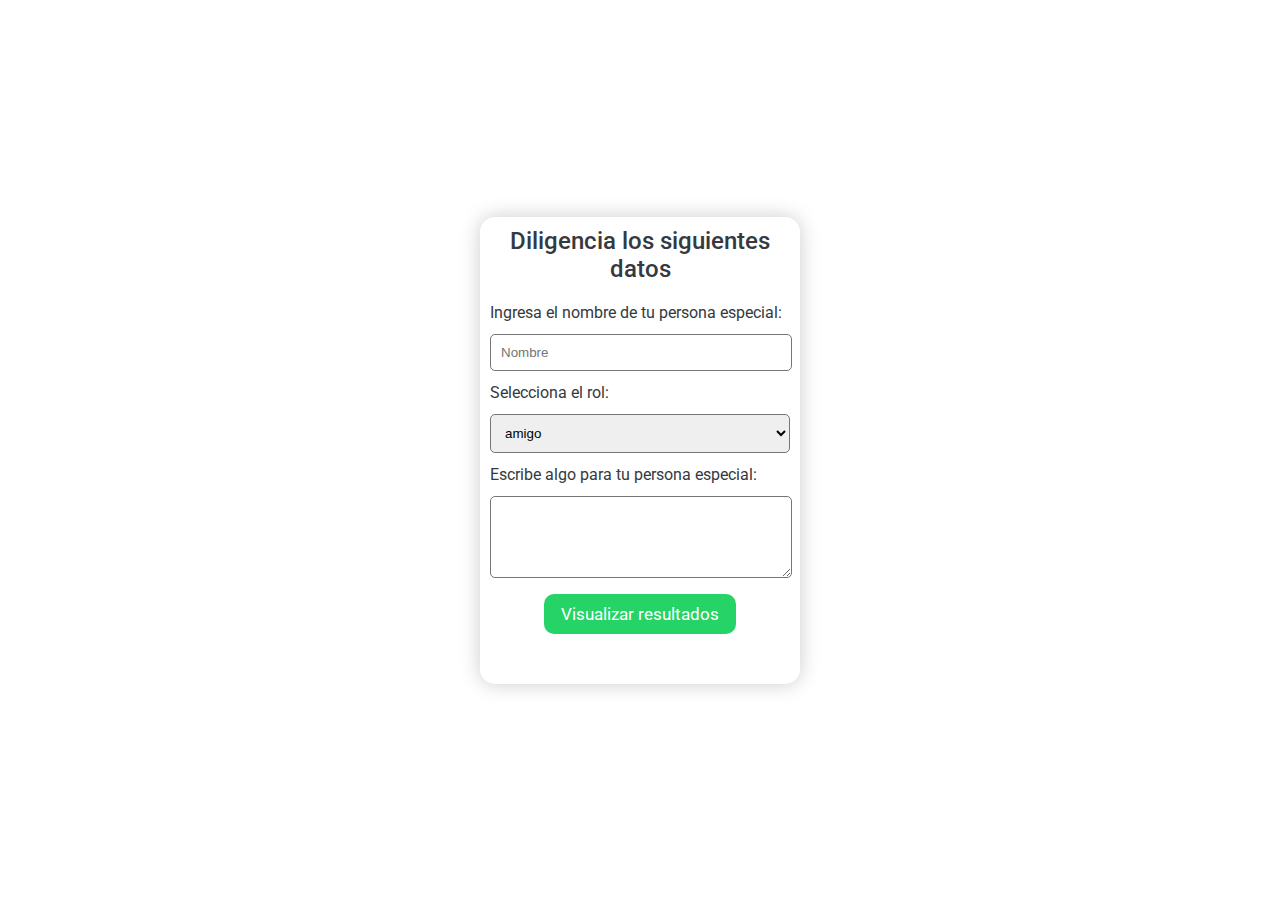
==== index.html @ 07b9d8df "first commit" ====
<!DOCTYPE html>
<html lang="es">
    <head>
        <meta charset="utf-8"/>
        <meta name="viewport" content="viewport-fit=cover, width=device-width, initial-scale=1.0, minimum-scale=1.0, maximum-scale=1.0, user-scalable=no" />
        <title>¿Quieres ser mi ...?</title>

        <link rel="preconnect" href="https://fonts.gstatic.com">
        <link href="https://fonts.googleapis.com/css2?family=Roboto:wght@300;500;900&display=swap" rel="stylesheet">
        
        <link rel="stylesheet" href="./statics/styles/index.css"/>
        <script type="text/javascript" src="./statics/js/index.js"></script>
    </head>
    <body>
        <main id="content">
            <h1 id="titulo"> </h1>
            <div id="imgContainer">
                <img id="img" src="./statics/files/couple.jpg"/>
            </div>
            
            <div id="buttonsContainer">
                <button id="btnsi" type="button">Sì</button>
                <button id="btno" type="button" >No</button>
            </div>
        </main>
        <div id="promptContainer" class="cerrar">
            <div id="prompt">
                <span id="closePrompt">x</span>
                <div id="textoContainer">
                    <h2>Sabia que dirias que si :)</h2>
                    <div id="texto"></div>
                </div>
            </div>
        </div>
        <audio autoplay loop src="./statics/files/romantic_song.mp3"></audio>
    </body>
</html>
---- statics/styles/index.css ----
*{
    padding: 0px;
    margin: 0px;
}

body {
    font-family: 'Roboto', sans-serif;
    color: #343a40;
}

#content{
    display: flex;
    flex-flow: wrap column;
    justify-content: space-around;
    min-height: 100vh;
    z-index: 1;
}

#titulo{
    font-size: 50px;
    font-weight: 900;
    text-align: center;
}

#buttonsContainer, #imgContainer{
    display: flex;
    flex-flow: wrap row;
    justify-content: center;
}

#buttonsContainer{
    margin-bottom: 12px;
}

button{
    cursor: pointer;
    border: none;
    border-radius: 5px;
    box-shadow: 0px 0px 4px gray;
    background-color: white;
    margin: 0px 20px 0px 20px;
    color: #343a40;
    padding: 20px;
    font-weight: 500;
    font-size: 18px;
}

#btno{
    cursor: auto;
    transition: all 200ms;
}

#btnsi{
    transition: all 300ms;
    animation: shadowAnimated 2s infinite;
}

#btnsi:hover{
    background-color: #eb1c24;
    color: white;
}

#promptContainer{
    height: 100vh;
    width: 100%;
    position: fixed;
    top: 0px;
    left: 0px;
    z-index: 2;
}

.cerrar{
    display: none;
}

.abrir{
    display: block;
    animation: abrir 700ms linear;
}

#prompt{
    height: 100%;
    width: 100%;
    background-color: rgba(0, 0, 0, 0.3);
    display: flex;
    flex-flow: wrap column;
    justify-content: center;
    align-items: center;
}

#closePrompt{
    border: 1px solid #eb1c24;
    cursor: pointer;
    color: #eb1c24;
    padding: 3px 8px;
    border-radius: 100px;
    position: relative;
    top: 31px;
    left: 153px;
    font-weight: 900;
    line-height: 18px;
    transition: all 300ms;
}

#textoContainer h2{
    font-weight: 500;
}

#closePrompt:hover{
    background-color: #eb1c24;
    color: white;
}

#textoContainer{
    min-width: 300px;
    max-width: 300px;
    background-color: white;
    border-radius: 15px;
    padding: 20px;  
}

#textoContainer h2{
    margin-bottom: 12px;
}

#texto{
    min-height: 160px;
    max-height: 300px;
    overflow: auto;
}

@keyframes shadowAnimated {
    0%{
        box-shadow: 0px 0px 4px gray;
    }50%{
        box-shadow: 0px 0px 4px #eb1c24;
    }100%{
        box-shadow: 0px 0px 4px gray;
    }
}

@keyframes abrir {
    from{
        display: block;
        opacity: 0;
    }to{
        opacity: 1;
    }
}

@media (max-width: 390px){
    #titulo{
        font-size: 40px;
    }

    img{
        width: 290px;
    }
}

@media (max-width: 360px){
    button{
        padding: 16px;
        font-size: 16px;
    }

    #textoContainer{
        min-width: 250px;
        max-width: 250px;
    }

    #closePrompt{
        left: 129px;
    }
}
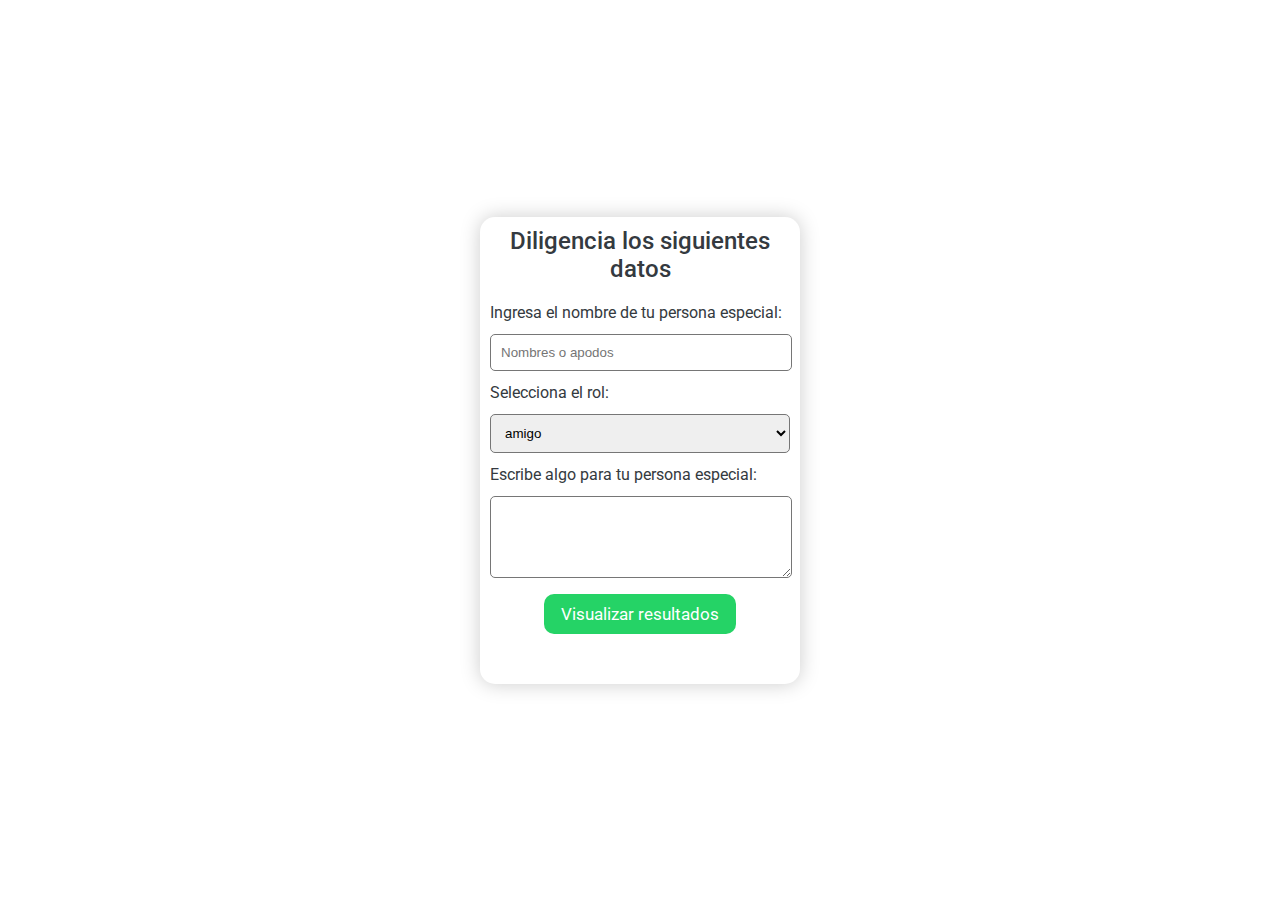
==== commit bf8bf52f: "version 2.0" ====
--- a/index.html
+++ b/index.html
@@ -4,6 +4,7 @@
         <meta charset="utf-8"/>
         <meta name="viewport" content="viewport-fit=cover, width=device-width, initial-scale=1.0, minimum-scale=1.0, maximum-scale=1.0, user-scalable=no" />
         <title>¿Quieres ser mi ...?</title>
+        <link href="./statics/files/hearticon.png" rel="icon" type="image/pmg"/>
 
         <link rel="preconnect" href="https://fonts.gstatic.com">
         <link href="https://fonts.googleapis.com/css2?family=Roboto:wght@300;500;900&display=swap" rel="stylesheet">
@@ -12,6 +13,42 @@
         <script type="text/javascript" src="./statics/js/index.js"></script>
     </head>
     <body>
+        <section id="heartsRight">
+            <img class="heart rg" src="./statics/files/like.svg"/>
+            <img class="heart lf" src="./statics/files/like.svg"/>
+            <img class="heart rg" src="./statics/files/like.svg"/>
+            <img class="heart lf" src="./statics/files/like.svg"/>
+            <img class="heart rg" src="./statics/files/like.svg"/>
+            <img class="heart lf" src="./statics/files/like.svg"/>
+            <img class="heart rg" src="./statics/files/like.svg"/>
+            <img class="heart lf" src="./statics/files/like.svg"/>
+            <img class="heart rg" src="./statics/files/like.svg"/>
+            <img class="heart lf" src="./statics/files/like.svg"/>
+            <img class="heart rg" src="./statics/files/like.svg"/>
+            <img class="heart lf" src="./statics/files/like.svg"/>
+            <img class="heart rg" src="./statics/files/like.svg"/>
+            <img class="heart lf" src="./statics/files/like.svg"/>
+            <img class="heart rg" src="./statics/files/like.svg"/>
+        </section>
+        <section id="heartsLeft">
+            <img class="heart lf" src="./statics/files/like.svg"/>
+            <img class="heart rg" src="./statics/files/like.svg"/>
+            <img class="heart lf" src="./statics/files/like.svg"/>
+            <img class="heart rg" src="./statics/files/like.svg"/>
+            <img class="heart lf" src="./statics/files/like.svg"/>
+            <img class="heart rg" src="./statics/files/like.svg"/>
+            <img class="heart lf" src="./statics/files/like.svg"/>
+            <img class="heart rg" src="./statics/files/like.svg"/>
+            <img class="heart lf" src="./statics/files/like.svg"/>
+            <img class="heart rg" src="./statics/files/like.svg"/>
+            <img class="heart lf" src="./statics/files/like.svg"/>
+            <img class="heart rg" src="./statics/files/like.svg"/>
+            <img class="heart lf" src="./statics/files/like.svg"/>
+            <img class="heart rg" src="./statics/files/like.svg"/>
+            <img class="heart lf" src="./statics/files/like.svg"/>
+            <img class="heart rg" src="./statics/files/like.svg"/>
+            <img class="heart lf" src="./statics/files/like.svg"/>
+        </section>
         <main id="content">
             <h1 id="titulo"> </h1>
             <div id="imgContainer">
@@ -27,11 +64,12 @@
             <div id="prompt">
                 <span id="closePrompt">x</span>
                 <div id="textoContainer">
-                    <h2>Sabia que dirias que si :)</h2>
+                    <h2>Sabía que dirías que si :)</h2>
                     <div id="texto"></div>
                 </div>
             </div>
         </div>
-        <audio autoplay loop src="./statics/files/romantic_song.mp3"></audio>
+        <audio id="my_audioRomantic" loop src="./statics/files/romantic_song.mp3"></audio>
+        <audio id="my_audioAgradecido" src="./statics/files/agradecido.mp3"></audio>
     </body>
 </html>--- a/statics/styles/index.css
+++ b/statics/styles/index.css
@@ -6,6 +6,42 @@
 body {
     font-family: 'Roboto', sans-serif;
     color: #343a40;
+}
+
+#heartsLeft, #heartsRight{
+    display: flex;
+    flex-flow: wrap column;
+    width: 200px;
+    position: fixed;
+    z-index: 3;
+    top: 1000%;
+}
+
+.showTranslationAnimation{
+    animation: translationToTop 5s linear;
+}
+
+#heartsLeft{
+    left: 20px;
+}
+
+#heartsRight{
+    left: calc(100% - 220px);
+}
+
+.heart{
+    width: 80px;
+    height: 80px;
+    margin: 10px 0px;   
+}
+
+.rg{
+    align-self: flex-end;
+    animation: startRotateLeft 2s infinite linear;
+}
+
+.lf{
+    animation: startRotateRigth 2s infinite linear;
 }
 
 #content{
@@ -127,6 +163,51 @@
     min-height: 160px;
     max-height: 300px;
     overflow: auto;
+    white-space: pre-line;
+}
+
+
+
+@keyframes startRotateLeft {
+    0%{
+        transform: rotate(0deg) scale(1.5,1.5);
+    }25%{
+        transform: rotate(30deg) scale(1,1);
+    }50%{
+        transform: rotate(0deg) scale(1.5,1.5);    
+    }75%{
+        transform: rotate(-30deg) scale(1,1);
+    }100%{
+        transform: rotate(0deg) scale(1.5,1.5);
+    }
+}
+
+@keyframes startRotateRigth {
+    0%{
+        transform: rotate(0deg) scale(1,1);  
+    }25%{
+        transform: rotate(-30deg) scale(1.5,1.5);
+    }50%{
+        transform: rotate(0deg) scale(1,1);   
+    }75%{
+        transform: rotate(30deg) scale(1.5,1.5);
+    }100%{
+        transform: rotate(0deg) scale(1,1);
+    }
+}
+
+
+@keyframes translationToTop {
+    0%{
+        top: 200%;
+        opacity: 1;
+    }50%{
+        top: 0%;
+        opacity: 1;
+    }100%{
+        opacity: 0;
+        top: -200%;
+    }
 }
 
 @keyframes shadowAnimated {
@@ -148,6 +229,36 @@
     }
 }
 
+@media (max-width: 500px){
+    .heart{
+        width: 50px;
+        height: 50px;  
+    }
+
+    #heartsLeft, #heartsRight{
+        width: 130px;
+    }
+
+    #heartsRight{
+        left: calc(100% - 150px);
+    }
+}
+
+@media (max-width: 330px){
+    .heart{
+        width: 35px;
+        height: 35px;  
+    }
+
+    #heartsLeft, #heartsRight{
+        width: 110px;
+    }
+
+    #heartsRight{
+        left: calc(100% - 130px);
+    }
+}
+
 @media (max-width: 390px){
     #titulo{
         font-size: 40px;
